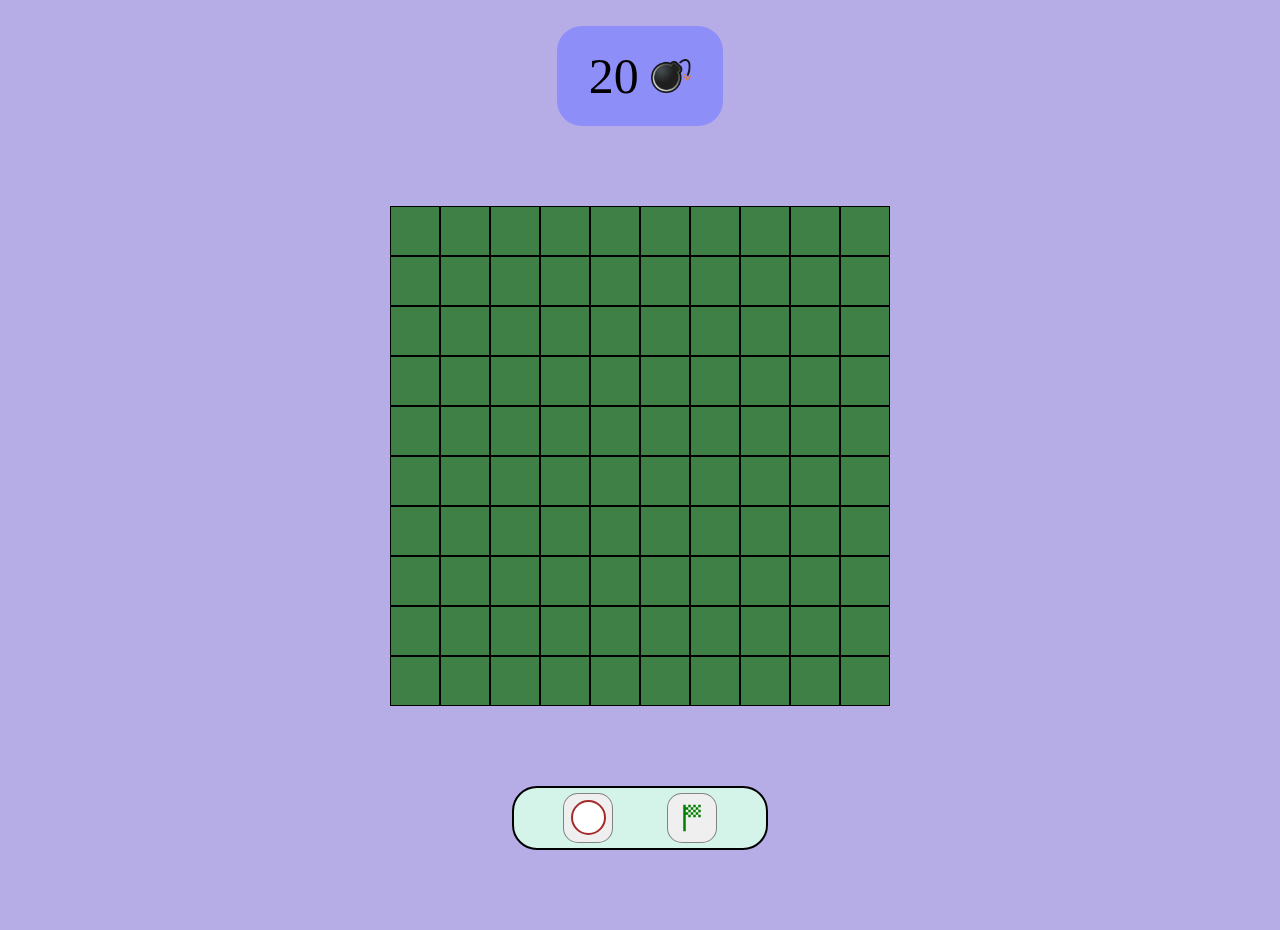
==== index10x10.html @ 9cbcafc7 "Minesweeper 10x10" ====
<!DOCTYPE html>
<html lang="en">
  <head>
    <meta charset="UTF-8" />
    <meta name="viewport" content="width=device-width, initial-scale=1.0" />
    <title>MineSweeper10x10</title>
    <style>
      * {
        margin: 0;
        padding: 0;
        box-sizing: border-box;
      }
      body {
        display: flex;
        justify-content: center;
        align-items: center;
        flex-direction: column;
        background-color: rgb(182, 173, 231);
      }
      .game-canvas {
        display: grid;
        margin: 5rem 0 0 0;
        grid-template-rows: repeat(10, 50px);
        grid-template-columns: repeat(10, 50px);
      }
      .box {
        background-color: rgba(33, 117, 30, 0.795);
        border: 1px solid;
        display: flex;
        justify-content: center;
        align-items: center;
      }
      .buttons {
        background-color: rgb(212, 243, 233);
        border: 2px solid;
        margin: 5rem;
        width: 20%;
        display: flex;
        justify-content: space-evenly;
        border-radius: 25px;
      }
      button {
        width: 50px;
        height: 50px;
        margin: 5px;
        border: 1px solid rgba(0, 0, 0, 0.452);
        border-radius: 15px;
        display: flex;
        justify-content: center;
        align-items: center;
      }
      .selected {
        border: 3px solid green;
      }
      .score {
        margin: 1.6rem 0 0 0;
        background-color: rgb(142, 142, 248);
        height: 100px;
        padding: 0 2rem;
        display: flex;
        justify-content: center;
        align-items: center;
        border-radius: 25px;
        font-size: 50px;
      }
      .circle {
        background-color: white;
        width: 35px;
        height: 35px;
        border: 2px solid brown;
        border-radius: 50%;
      }
      .box img {
        width: 40px;
        display: none;
      }
      .show > img {
        display: block;
      }
      img{
        width: 40px;
      }
    </style>
  </head>
  <body>
    <div class="score">
      <div class="bombs">20 <img src="bomb.webp" width="50px" alt="" /></div>
    </div>
    <div class="game-canvas">
      <div class="box" id="00" onclick="clicked(this)"></div>
      <div class="box" id="01" onclick="clicked(this)"></div>
      <div class="box" id="02" onclick="clicked(this)"></div>
      <div class="box" id="03" onclick="clicked(this)"></div>
      <div class="box" id="04" onclick="clicked(this)"></div>
      <div class="box" id="05" onclick="clicked(this)"></div>
      <div class="box" id="06" onclick="clicked(this)"></div>
      <div class="box" id="07" onclick="clicked(this)"></div>
      <div class="box" id="08" onclick="clicked(this)"></div>
      <div class="box" id="09" onclick="clicked(this)"></div>
      <div class="box" id="10" onclick="clicked(this)"></div>
      <div class="box" id="11" onclick="clicked(this)"></div>
      <div class="box" id="12" onclick="clicked(this)"></div>
      <div class="box" id="13" onclick="clicked(this)"></div>
      <div class="box" id="14" onclick="clicked(this)"></div>
      <div class="box" id="15" onclick="clicked(this)"></div>
      <div class="box" id="16" onclick="clicked(this)"></div>
      <div class="box" id="17" onclick="clicked(this)"></div>
      <div class="box" id="18" onclick="clicked(this)"></div>
      <div class="box" id="19" onclick="clicked(this)"></div>
      <div class="box" id="20" onclick="clicked(this)"></div>
      <div class="box" id="21" onclick="clicked(this)"></div>
      <div class="box" id="22" onclick="clicked(this)"></div>
      <div class="box" id="23" onclick="clicked(this)"></div>
      <div class="box" id="24" onclick="clicked(this)"></div>
      <div class="box" id="25" onclick="clicked(this)"></div>
      <div class="box" id="26" onclick="clicked(this)"></div>
      <div class="box" id="27" onclick="clicked(this)"></div>
      <div class="box" id="28" onclick="clicked(this)"></div>
      <div class="box" id="29" onclick="clicked(this)"></div>
      <div class="box" id="30" onclick="clicked(this)"></div>
      <div class="box" id="31" onclick="clicked(this)"></div>
      <div class="box" id="32" onclick="clicked(this)"></div>
      <div class="box" id="33" onclick="clicked(this)"></div>
      <div class="box" id="34" onclick="clicked(this)"></div>
      <div class="box" id="35" onclick="clicked(this)"></div>
      <div class="box" id="36" onclick="clicked(this)"></div>
      <div class="box" id="37" onclick="clicked(this)"></div>
      <div class="box" id="38" onclick="clicked(this)"></div>
      <div class="box" id="39" onclick="clicked(this)"></div>
      <div class="box" id="40" onclick="clicked(this)"></div>
      <div class="box" id="41" onclick="clicked(this)"></div>
      <div class="box" id="42" onclick="clicked(this)"></div>
      <div class="box" id="43" onclick="clicked(this)"></div>
      <div class="box" id="44" onclick="clicked(this)"></div>
      <div class="box" id="45" onclick="clicked(this)"></div>
      <div class="box" id="46" onclick="clicked(this)"></div>
      <div class="box" id="47" onclick="clicked(this)"></div>
      <div class="box" id="48" onclick="clicked(this)"></div>
      <div class="box" id="49" onclick="clicked(this)"></div>
      <div class="box" id="50" onclick="clicked(this)"></div>
      <div class="box" id="51" onclick="clicked(this)"></div>
      <div class="box" id="52" onclick="clicked(this)"></div>
      <div class="box" id="53" onclick="clicked(this)"></div>
      <div class="box" id="54" onclick="clicked(this)"></div>
      <div class="box" id="55" onclick="clicked(this)"></div>
      <div class="box" id="56" onclick="clicked(this)"></div>
      <div class="box" id="57" onclick="clicked(this)"></div>
      <div class="box" id="58" onclick="clicked(this)"></div>
      <div class="box" id="59" onclick="clicked(this)"></div>
      <div class="box" id="60" onclick="clicked(this)"></div>
      <div class="box" id="61" onclick="clicked(this)"></div>
      <div class="box" id="62" onclick="clicked(this)"></div>
      <div class="box" id="63" onclick="clicked(this)"></div>
      <div class="box" id="64" onclick="clicked(this)"></div>
      <div class="box" id="65" onclick="clicked(this)"></div>
      <div class="box" id="66" onclick="clicked(this)"></div>
      <div class="box" id="67" onclick="clicked(this)"></div>
      <div class="box" id="68" onclick="clicked(this)"></div>
      <div class="box" id="69" onclick="clicked(this)"></div>
      <div class="box" id="70" onclick="clicked(this)"></div>
      <div class="box" id="71" onclick="clicked(this)"></div>
      <div class="box" id="72" onclick="clicked(this)"></div>
      <div class="box" id="73" onclick="clicked(this)"></div>
      <div class="box" id="74" onclick="clicked(this)"></div>
      <div class="box" id="75" onclick="clicked(this)"></div>
      <div class="box" id="76" onclick="clicked(this)"></div>
      <div class="box" id="77" onclick="clicked(this)"></div>
      <div class="box" id="78" onclick="clicked(this)"></div>
      <div class="box" id="79" onclick="clicked(this)"></div>
      <div class="box" id="80" onclick="clicked(this)"></div>
      <div class="box" id="81" onclick="clicked(this)"></div>
      <div class="box" id="82" onclick="clicked(this)"></div>
      <div class="box" id="83" onclick="clicked(this)"></div>
      <div class="box" id="84" onclick="clicked(this)"></div>
      <div class="box" id="85" onclick="clicked(this)"></div>
      <div class="box" id="86" onclick="clicked(this)"></div>
      <div class="box" id="87" onclick="clicked(this)"></div>
      <div class="box" id="88" onclick="clicked(this)"></div>
      <div class="box" id="89" onclick="clicked(this)"></div>
      <div class="box" id="90" onclick="clicked(this)"></div>
      <div class="box" id="91" onclick="clicked(this)"></div>
      <div class="box" id="92" onclick="clicked(this)"></div>
      <div class="box" id="93" onclick="clicked(this)"></div>
      <div class="box" id="94" onclick="clicked(this)"></div>
      <div class="box" id="95" onclick="clicked(this)"></div>
      <div class="box" id="96" onclick="clicked(this)"></div>
      <div class="box" id="97" onclick="clicked(this)"></div>
      <div class="box" id="98" onclick="clicked(this)"></div>
      <div class="box" id="99" onclick="clicked(this)"></div>
    </div>
    <div class="buttons">
      <button class="open" onclick="clearPath()"><div class="circle"></div></button>
      <button class="flag" onclick="flag()">
        <img src="flag.svg" alt="flag" />
      </button>
    </div>
  </body>
  <script src="app2.js"></script>
</html>
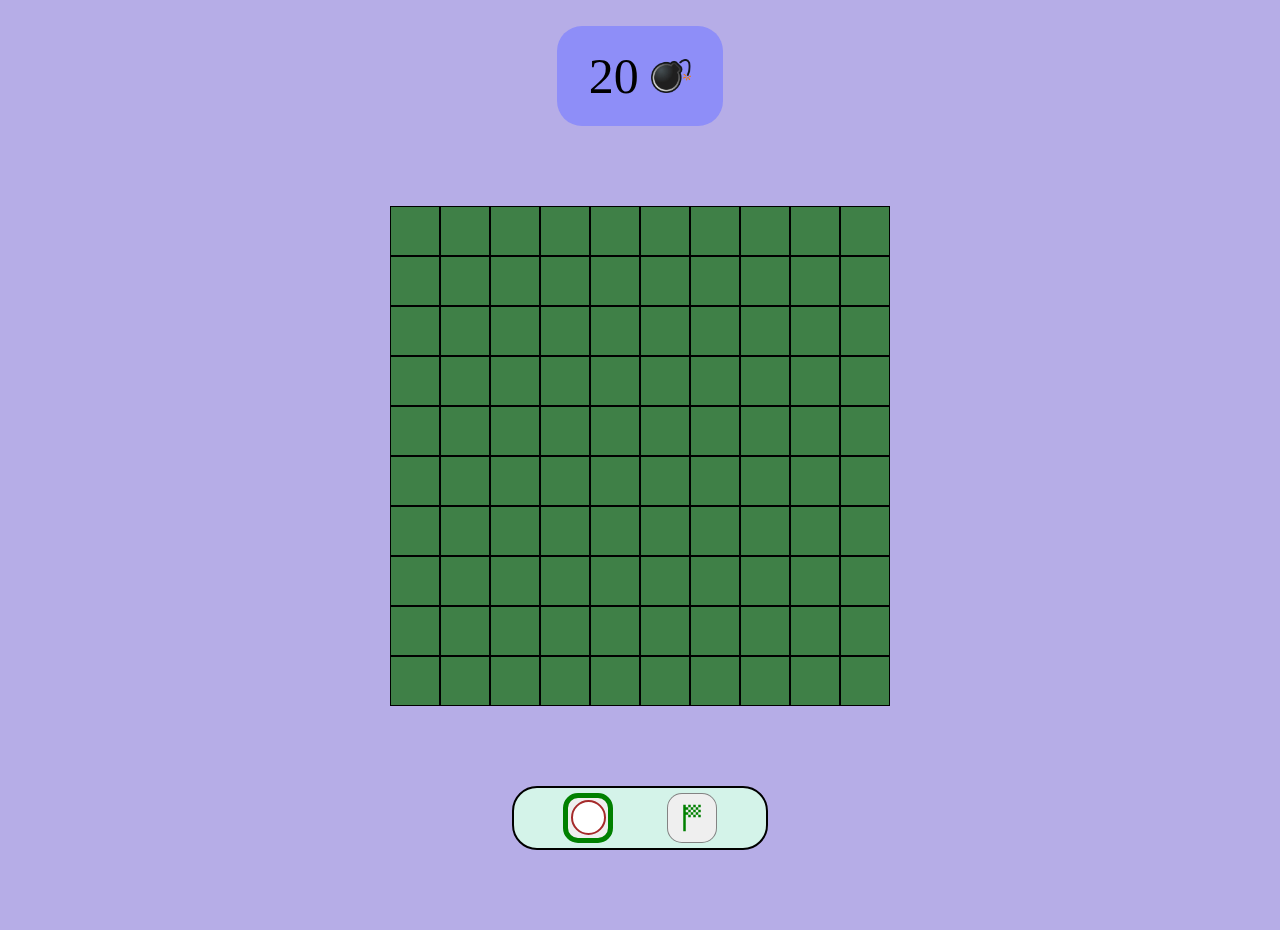
==== commit ddf56152: "MineSweeper 10x10" ====
--- a/index10x10.html
+++ b/index10x10.html
@@ -50,7 +50,7 @@
         align-items: center;
       }
       .selected {
-        border: 3px solid green;
+        border: 5px solid green;
       }
       .score {
         margin: 1.6rem 0 0 0;
@@ -189,7 +189,7 @@
       <div class="box" id="99" onclick="clicked(this)"></div>
     </div>
     <div class="buttons">
-      <button class="open" onclick="clearPath()"><div class="circle"></div></button>
+      <button class="open selected" onclick="clearPath()"><div class="circle"></div></button>
       <button class="flag" onclick="flag()">
         <img src="flag.svg" alt="flag" />
       </button>
